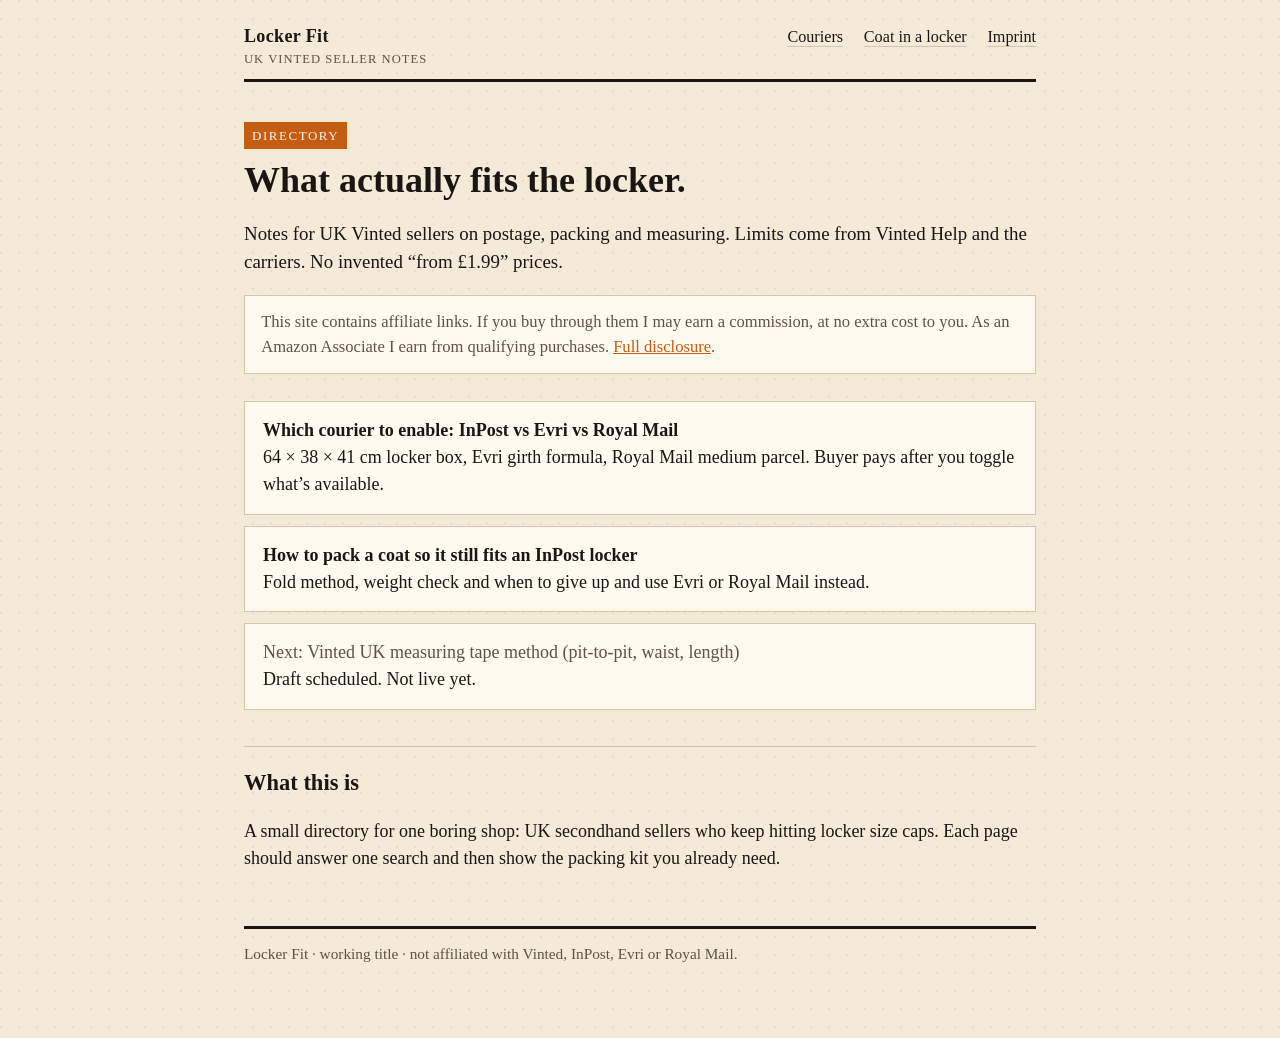
==== index.html @ dd5e4589 "Publish Locker Fit pages, sitemap, and application notes." ====
<!DOCTYPE html>
<html lang="en-GB">
<head>
  <meta charset="utf-8">
  <meta name="viewport" content="width=device-width, initial-scale=1">
  <title>Locker Fit — UK Vinted seller notes</title>
  <meta name="description" content="Postage, packing and measuring notes for UK Vinted sellers. Official size caps, not blog guesswork.">
  <link rel="stylesheet" href="styles.css">
</head>
<body>
  <div class="wrap">
    <header class="site">
      <a class="mark" href="index.html">Locker Fit<span>UK Vinted seller notes</span></a>
      <nav>
        <a href="courier-choice.html">Couriers</a>
        <a href="coat-packing.html">Coat in a locker</a>
        <a href="imprint.html">Imprint</a>
      </nav>
    </header>

    <p class="tape">Directory</p>
    <h1>What actually fits the locker.</h1>
    <p class="lead">Notes for UK Vinted sellers on postage, packing and measuring. Limits come from Vinted Help and the carriers. No invented “from £1.99” prices.</p>

    <p class="disclosure">This site contains affiliate links. If you buy through them I may earn a commission, at no extra cost to you. As an Amazon Associate I earn from qualifying purchases. <a href="imprint.html">Full disclosure</a>.</p>

    <ul class="pages">
      <li>
        <a href="courier-choice.html">Which courier to enable: InPost vs Evri vs Royal Mail</a>
        <div>64 × 38 × 41 cm locker box, Evri girth formula, Royal Mail medium parcel. Buyer pays after you toggle what’s available.</div>
      </li>
      <li>
        <a href="coat-packing.html">How to pack a coat so it still fits an InPost locker</a>
        <div>Fold method, weight check and when to give up and use Evri or Royal Mail instead.</div>
      </li>
      <li>
        <span class="soon">Next: Vinted UK measuring tape method (pit-to-pit, waist, length)</span>
        <div>Draft scheduled. Not live yet.</div>
      </li>
    </ul>

    <h2>What this is</h2>
    <p>A small directory for one boring shop: UK secondhand sellers who keep hitting locker size caps. Each page should answer one search and then show the packing kit you already need.</p>

    <footer>
      Locker Fit · working title · not affiliated with Vinted, InPost, Evri or Royal Mail.
    </footer>
  </div>
</body>
</html>
---- styles.css ----
:root {
  --paper: #f3ead8;
  --ink: #1a1612;
  --muted: #5c5348;
  --rule: #d4c4a8;
  --tape: #c45c12;
  --tape-ink: #fff8ef;
  --card: #fffaf0;
  --warn: #7a2e0b;
}

* {
  box-sizing: border-box;
}

html {
  font-size: 18px;
}

body {
  margin: 0;
  color: var(--ink);
  background:
    radial-gradient(circle at 1px 1px, rgba(90, 70, 40, 0.08) 1px, transparent 0) 0 0 / 18px 18px,
    var(--paper);
  font-family: "Iowan Old Style", "Palatino Linotype", Palatino, "Times New Roman", serif;
  line-height: 1.5;
}

a {
  color: var(--tape);
}

a:hover {
  color: var(--ink);
}

.wrap {
  max-width: 46rem;
  margin: 0 auto;
  padding: 1.25rem 1rem 4rem;
}

header.site {
  display: flex;
  justify-content: space-between;
  align-items: baseline;
  gap: 1rem;
  border-bottom: 3px solid var(--ink);
  padding-bottom: 0.6rem;
  margin-bottom: 1.5rem;
}

.mark {
  font-weight: 700;
  letter-spacing: 0.02em;
  text-decoration: none;
  color: var(--ink);
}

.mark span {
  display: block;
  font-size: 0.7rem;
  font-weight: 400;
  color: var(--muted);
  letter-spacing: 0.08em;
  text-transform: uppercase;
}

nav a {
  margin-left: 0.9rem;
  font-size: 0.9rem;
  color: var(--ink);
  text-decoration: none;
  border-bottom: 1px solid var(--rule);
}

nav a:hover {
  border-bottom-color: var(--tape);
}

.tape {
  display: inline-block;
  background: var(--tape);
  color: var(--tape-ink);
  font-size: 0.72rem;
  letter-spacing: 0.12em;
  text-transform: uppercase;
  padding: 0.2rem 0.45rem;
  margin-bottom: 0.6rem;
}

h1 {
  font-size: 2rem;
  line-height: 1.15;
  margin: 0 0 0.8rem;
}

h2 {
  font-size: 1.25rem;
  margin: 2rem 0 0.6rem;
  border-top: 1px solid var(--rule);
  padding-top: 1.1rem;
}

p.lead {
  font-size: 1.05rem;
}

.note,
.disclosure {
  background: var(--card);
  border: 1px solid var(--rule);
  padding: 0.75rem 0.9rem;
  font-size: 0.92rem;
}

.disclosure {
  margin: 1rem 0 1.5rem;
  color: var(--muted);
}

table {
  width: 100%;
  border-collapse: collapse;
  background: var(--card);
  font-size: 0.92rem;
}

th,
td {
  text-align: left;
  vertical-align: top;
  border-bottom: 1px solid var(--rule);
  padding: 0.55rem 0.6rem;
}

th {
  font-size: 0.72rem;
  letter-spacing: 0.06em;
  text-transform: uppercase;
  color: var(--muted);
}

ol,
ul {
  padding-left: 1.2rem;
}

li {
  margin: 0.35rem 0;
}

.kit {
  background: var(--card);
  border: 2px solid var(--ink);
  padding: 1rem 1.1rem;
  margin: 1.5rem 0;
}

.kit h2 {
  border: 0;
  margin: 0 0 0.5rem;
  padding: 0;
}

.placeholder {
  font-family: ui-monospace, SFMono-Regular, Menlo, monospace;
  font-size: 0.78rem;
  background: #efe4cc;
  padding: 0.05rem 0.3rem;
}

footer {
  margin-top: 3rem;
  border-top: 3px solid var(--ink);
  padding-top: 0.8rem;
  font-size: 0.85rem;
  color: var(--muted);
}

.pages {
  list-style: none;
  padding: 0;
}

.pages li {
  background: var(--card);
  border: 1px solid var(--rule);
  margin: 0.6rem 0;
  padding: 0.85rem 1rem;
}

.pages a {
  color: var(--ink);
  font-weight: 700;
  text-decoration: none;
}

.pages .soon {
  color: var(--muted);
  font-weight: 400;
}

@media (max-width: 640px) {
  html {
    font-size: 17px;
  }

  header.site {
    flex-direction: column;
    align-items: flex-start;
  }

  nav a {
    margin-left: 0;
    margin-right: 0.9rem;
  }

  table {
    display: block;
    overflow-x: auto;
  }
}
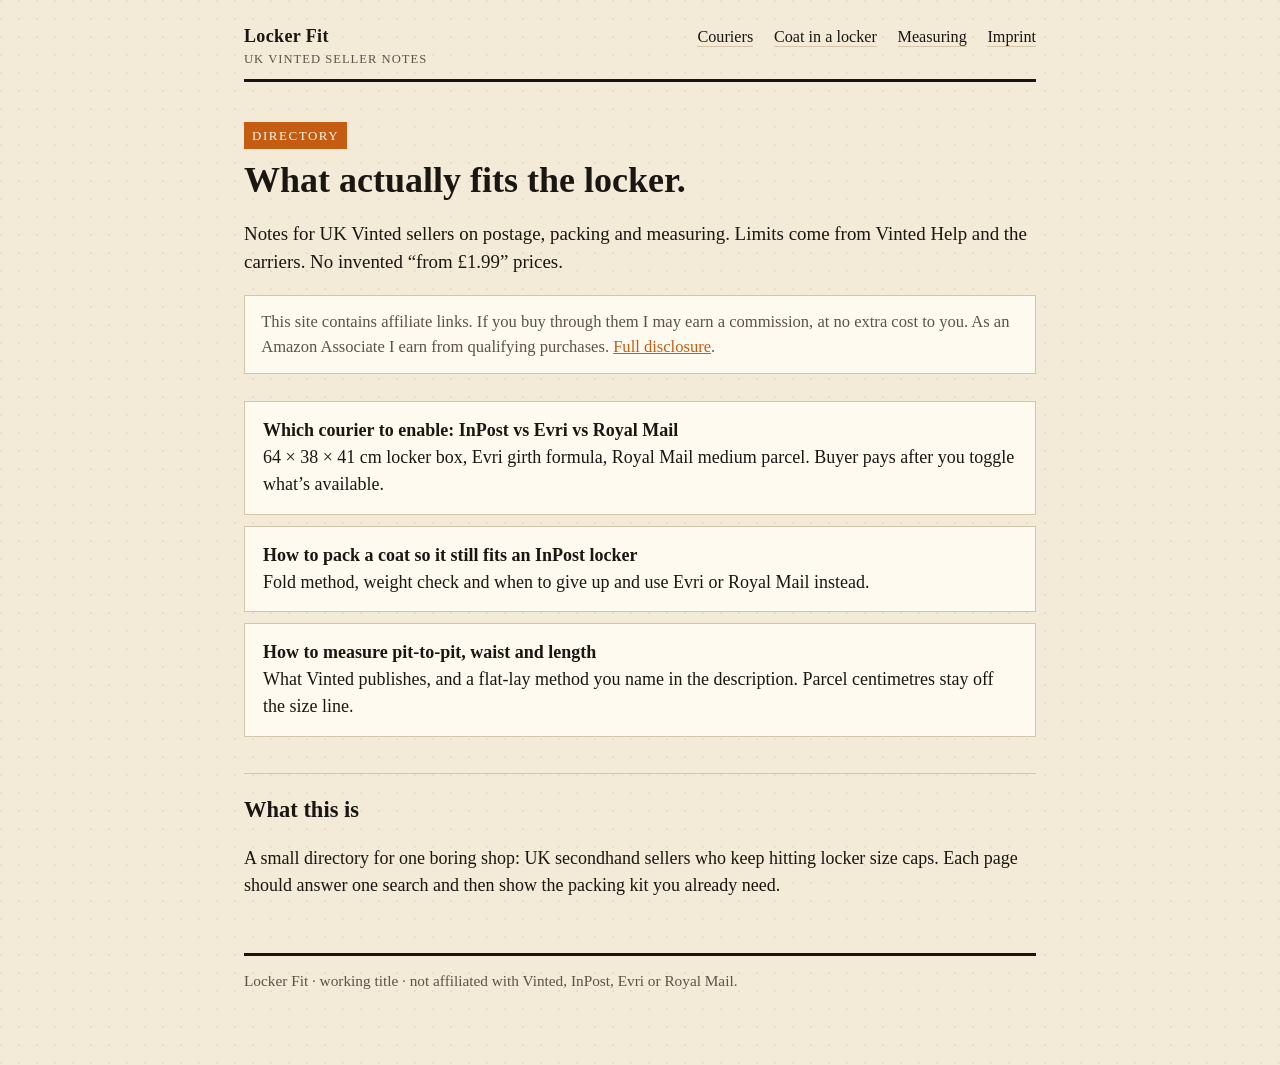
==== commit 1f8771a3: "Add the measuring page for pit-to-pit, waist and length. Vinted does not define those points. The pa" ====
--- a/index.html
+++ b/index.html
@@ -14,6 +14,7 @@
       <nav>
         <a href="courier-choice.html">Couriers</a>
         <a href="coat-packing.html">Coat in a locker</a>
+        <a href="measuring.html">Measuring</a>
         <a href="imprint.html">Imprint</a>
       </nav>
     </header>
@@ -34,8 +35,8 @@
         <div>Fold method, weight check and when to give up and use Evri or Royal Mail instead.</div>
       </li>
       <li>
-        <span class="soon">Next: Vinted UK measuring tape method (pit-to-pit, waist, length)</span>
-        <div>Draft scheduled. Not live yet.</div>
+        <a href="measuring.html">How to measure pit-to-pit, waist and length</a>
+        <div>What Vinted publishes, and a flat-lay method you name in the description. Parcel centimetres stay off the size line.</div>
       </li>
     </ul>
 
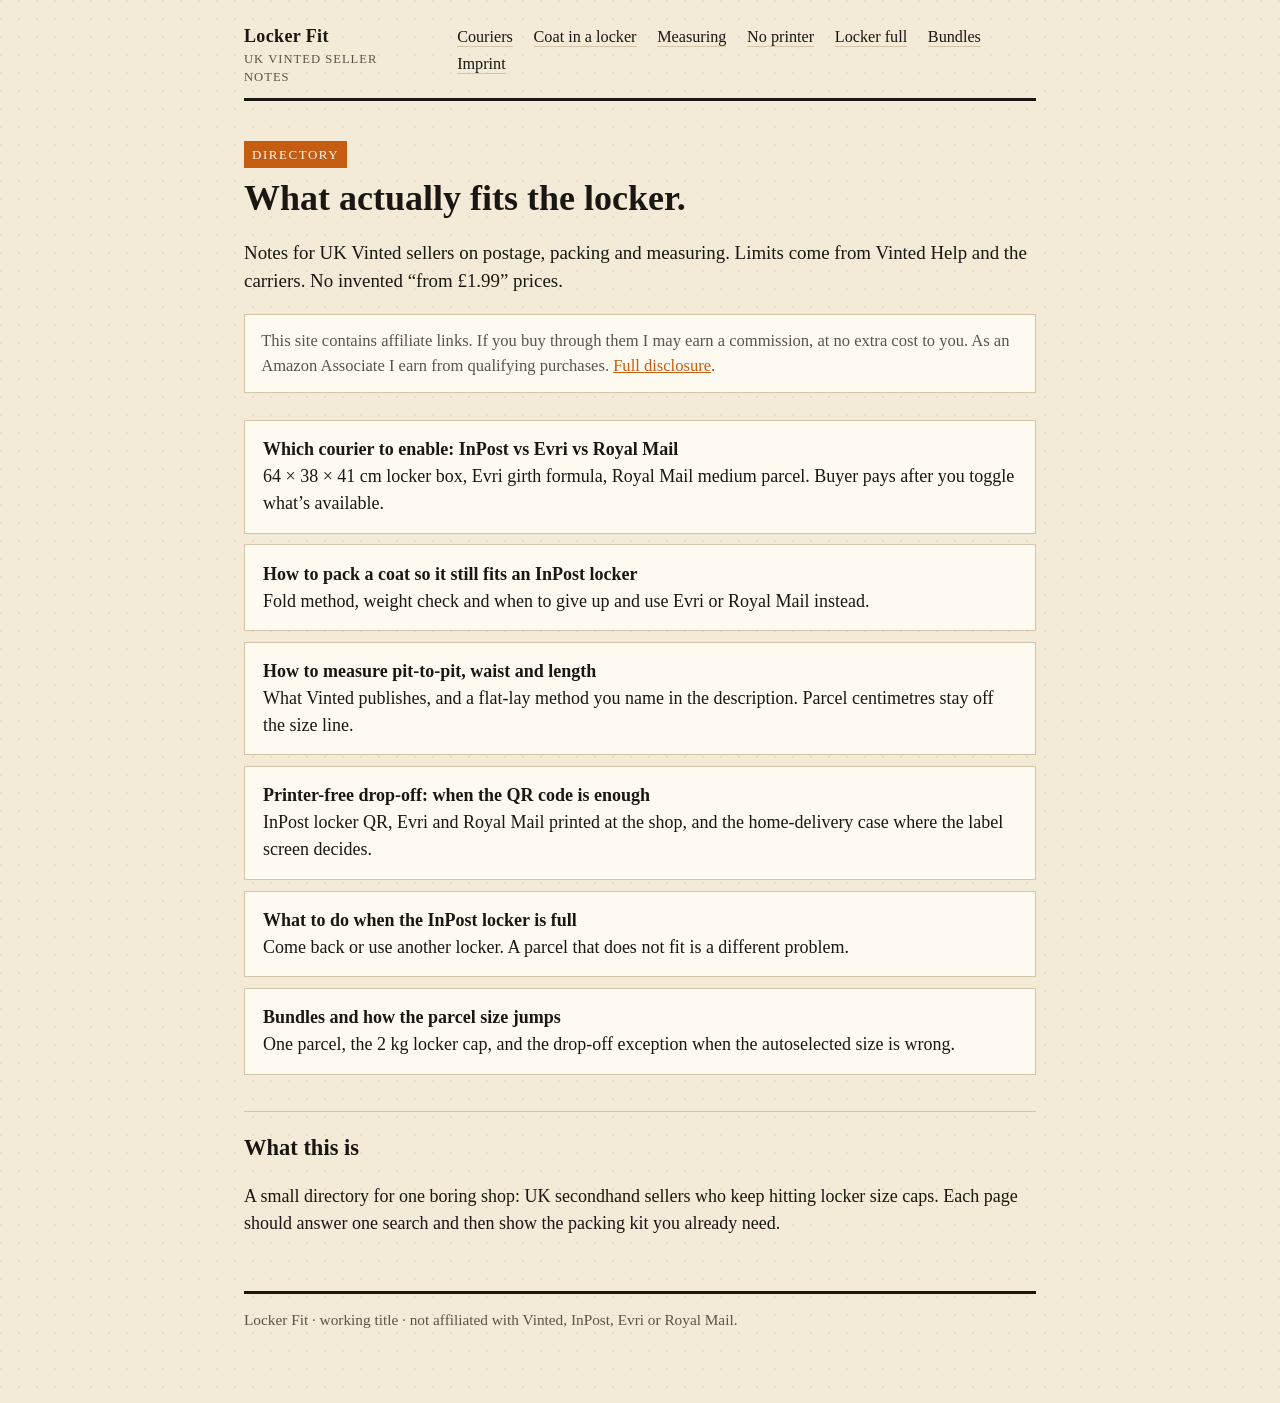
==== commit d06b41f8: "Add printer-free, locker-full and bundle pages. Each page cites the carrier or Vinted help page it u" ====
--- a/index.html
+++ b/index.html
@@ -15,6 +15,9 @@
         <a href="courier-choice.html">Couriers</a>
         <a href="coat-packing.html">Coat in a locker</a>
         <a href="measuring.html">Measuring</a>
+        <a href="printer-free.html">No printer</a>
+        <a href="locker-full.html">Locker full</a>
+        <a href="bundles.html">Bundles</a>
         <a href="imprint.html">Imprint</a>
       </nav>
     </header>
@@ -38,6 +41,18 @@
         <a href="measuring.html">How to measure pit-to-pit, waist and length</a>
         <div>What Vinted publishes, and a flat-lay method you name in the description. Parcel centimetres stay off the size line.</div>
       </li>
+      <li>
+        <a href="printer-free.html">Printer-free drop-off: when the QR code is enough</a>
+        <div>InPost locker QR, Evri and Royal Mail printed at the shop, and the home-delivery case where the label screen decides.</div>
+      </li>
+      <li>
+        <a href="locker-full.html">What to do when the InPost locker is full</a>
+        <div>Come back or use another locker. A parcel that does not fit is a different problem.</div>
+      </li>
+      <li>
+        <a href="bundles.html">Bundles and how the parcel size jumps</a>
+        <div>One parcel, the 2 kg locker cap, and the drop-off exception when the autoselected size is wrong.</div>
+      </li>
     </ul>
 
     <h2>What this is</h2>
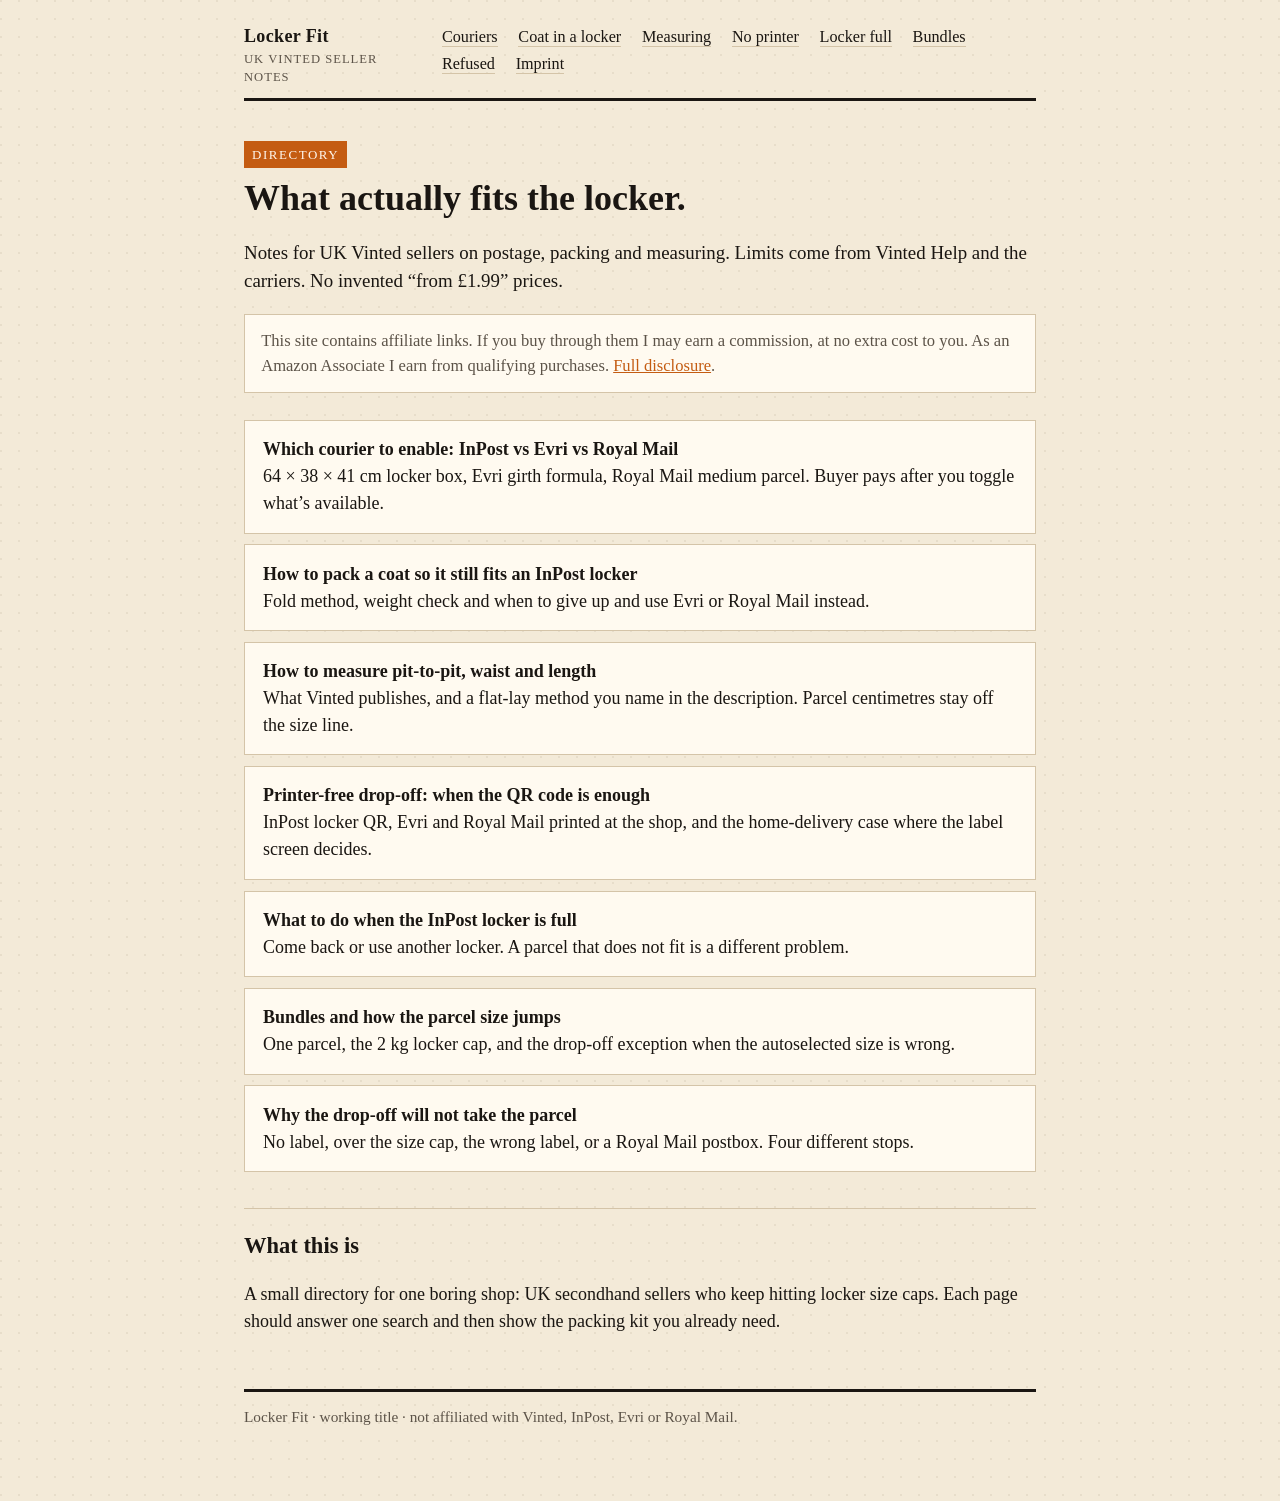
==== commit 1c6b9108: "Add the page on why a Vinted drop-off will not take the parcel. The only product link is a kitchen s" ====
--- a/index.html
+++ b/index.html
@@ -18,6 +18,7 @@
         <a href="printer-free.html">No printer</a>
         <a href="locker-full.html">Locker full</a>
         <a href="bundles.html">Bundles</a>
+        <a href="label-refused.html">Refused</a>
         <a href="imprint.html">Imprint</a>
       </nav>
     </header>
@@ -53,6 +54,10 @@
         <a href="bundles.html">Bundles and how the parcel size jumps</a>
         <div>One parcel, the 2 kg locker cap, and the drop-off exception when the autoselected size is wrong.</div>
       </li>
+      <li>
+        <a href="label-refused.html">Why the drop-off will not take the parcel</a>
+        <div>No label, over the size cap, the wrong label, or a Royal Mail postbox. Four different stops.</div>
+      </li>
     </ul>
 
     <h2>What this is</h2>
